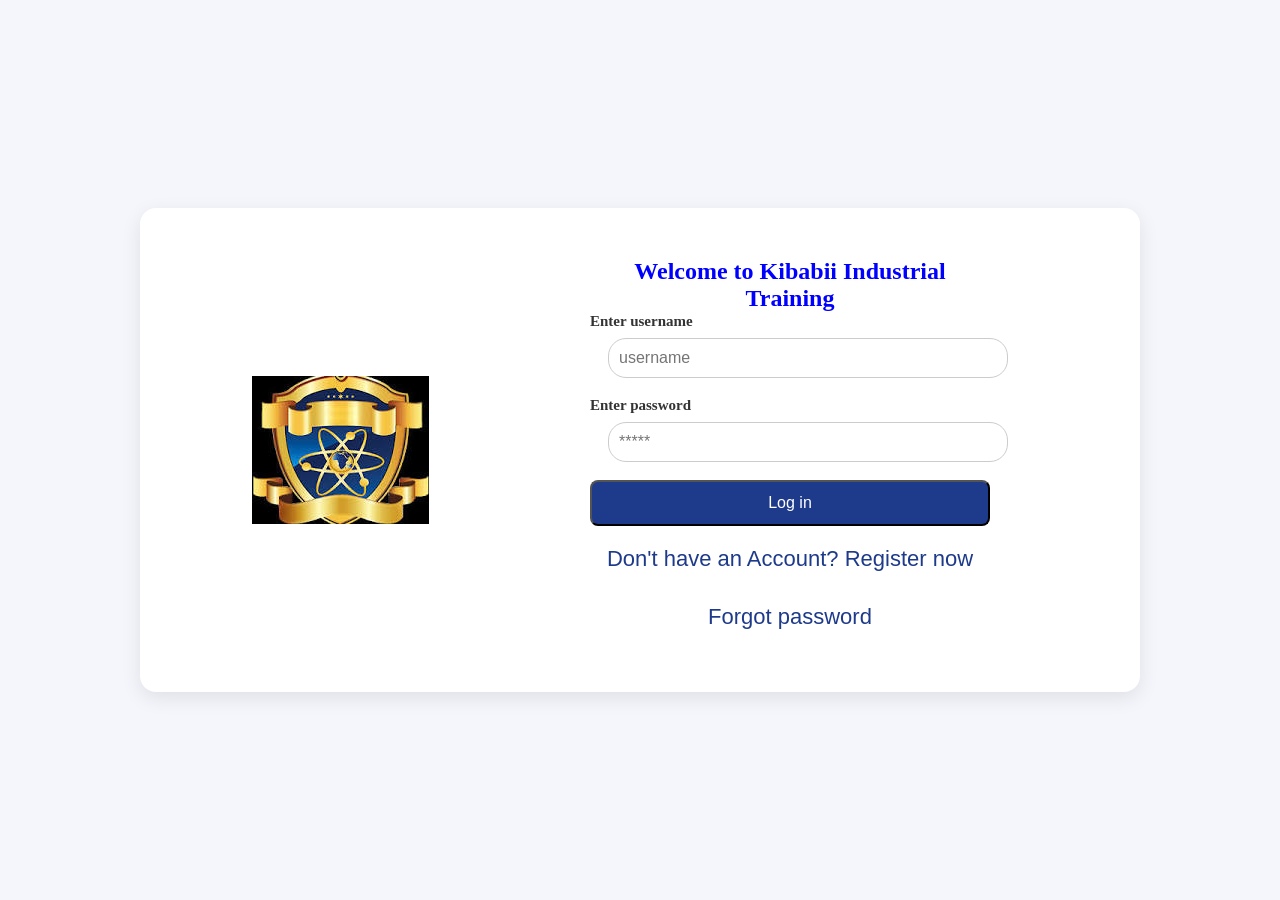
==== index.html @ 0fb34d09 "initial commit" ====
<!DOCTYPE html>
<html lang="en">
<head>
    <meta charset="UTF-8">
    <title>Attendance</title>
    <link rel="stylesheet" type="text/css" href="css/index.css">
</head>
<body>

<div class="main">

    <div class="logo">
        <img src="media/logo.png" alt="logo">
    </div>

    <div class="card">

        <form enctype="multipart/form-data">

            <div class="form-group">
                <h2>Welcome to Kibabii Industrial Training</h2>

                <label class="label"> Enter username</label>
                <input class="input" type="" name="" placeholder="username">
            </div>

            <div class="form-group">
                <label class="label"> Enter password</label>
                <input class="input" type="" password="" placeholder="*****">
            </div>

            <button class="btn-primary"> Log in</button>
            <button class="btn-register" href="register.html"> Don't have an Account? Register now</button>
            <button class="btn-forget" href="reset.html">Forgot password</button>
        </form>

    </div>
</div>
</body>
</html>
---- css/index.css ----
*{
  margin: 0;
  padding: 0;
  box-sizing: border-box;
}
  body{
   background: #f4f6fb;
   color: #333;
   min-height: 100vh;
   display: flex;
   justify-content: center;
   align-items: center;
   padding: 20px;

 }

  .main{
   width: 100%;
   max-width: 1000px;
   display: flex;
   background: white;
   border-radius: 16px;
   overflow: hidden;
   box-shadow: 0 6px 20px rgba(0, 0, 0, 0.09);

  }
  .logo{
   width: 40%;
   display: flex;
   justify-content: center;
   align-items: center;
   padding: 10px;
  }
  .card{
   width: 50%;
   background: white;
   padding: 5%;
  }
  .card h2{
   color: blue;
   text-align: center;
  }
  .form-group{
   margin-bottom: 18px;

  }
  .input{
   width: 100%;
   padding: 12px;
   margin-top: 8px;
   border-radius: 18px;
   border: 1px solid #ccc;
   font-size: 16px;
  }
  .input:focus{
   outline: none;
   border-color: #1e3a8a;
  }
   .btn-primary{
    width: 100%;
    background: #1e3a8a;
    color: white;;
    padding: 12px;
    cursor: pointer;
    border-radius: 8px;
    font-size: 16px;
    transition: 0.3s ease;
   }
  .btn-register{
  background: white;
  color: #1e3a8a;
  padding: 12px;
  width: 100%;
  cursor: pointer;
  border-radius: 8px;
  font-size: 22px;
  transition: 0.3s ease;
  outline: none;
  border: 0px;
  margin-top: 8px;
 }

 .btn-forget {
  background: white;
  color: #1e3a8a;
  padding: 12px;
  width: 100%;
  cursor: pointer;
  border-radius: 8px;
  font-size: 22px;
  transition: 0.3s ease;
  outline: none;
  border: 0px;
  margin-top: 8px;
 }
 .label{
  font-weight: bold;
  font-size: 15px;

 }
 .input{
  padding: 10px;
  margin-left: 18px;


 }
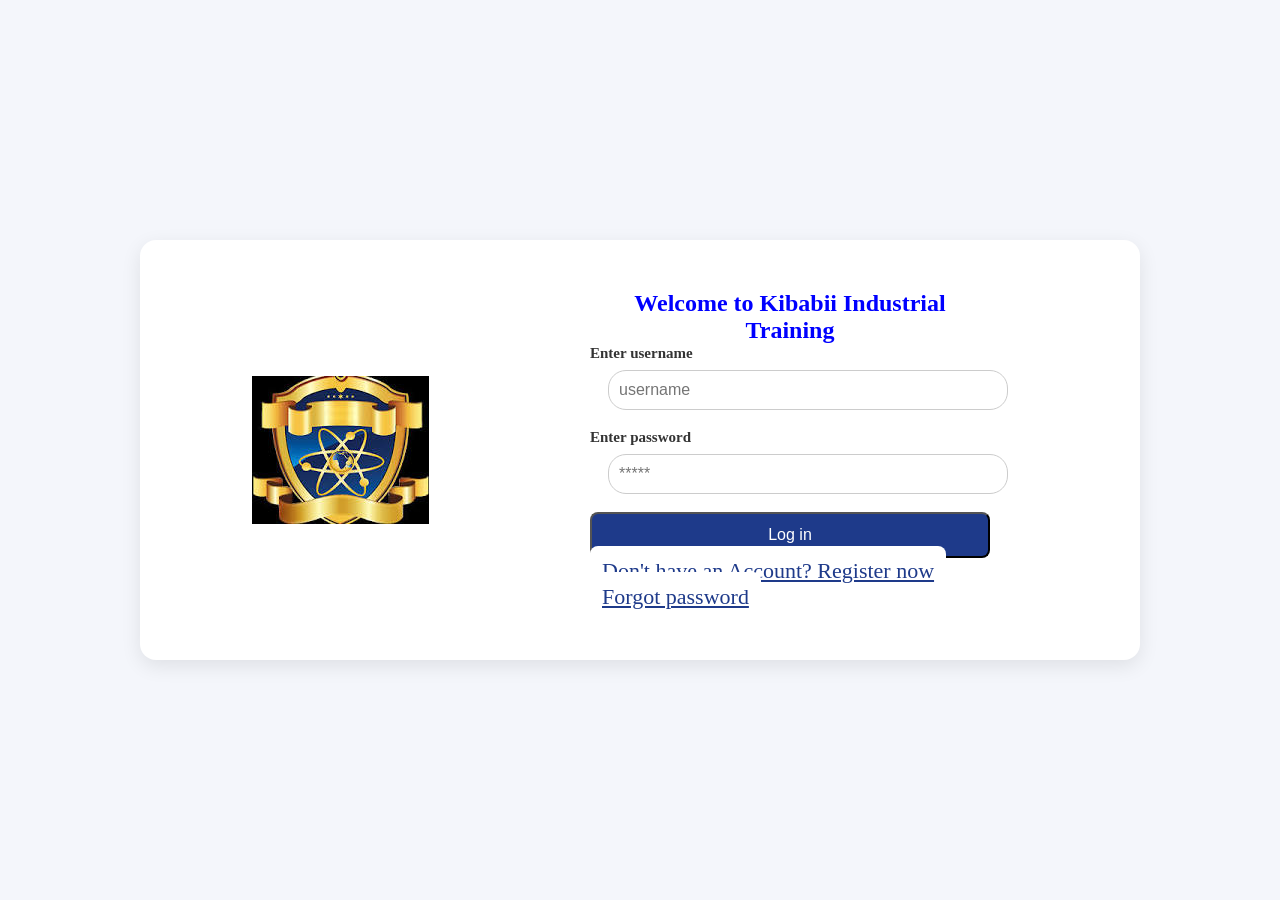
==== commit 1441d115: "Corrected link within the page" ====
--- a/index.html
+++ b/index.html
@@ -30,8 +30,8 @@
             </div>
 
             <button class="btn-primary"> Log in</button>
-            <button class="btn-register" href="register.html"> Don't have an Account? Register now</button>
-            <button class="btn-forget" href="reset.html">Forgot password</button>
+            <a class="btn-register" href="register.html"> Don't have an Account? Register now</a>
+            <a class="btn-forget" href="reset.html">Forgot password</a>
         </form>
 
     </div>
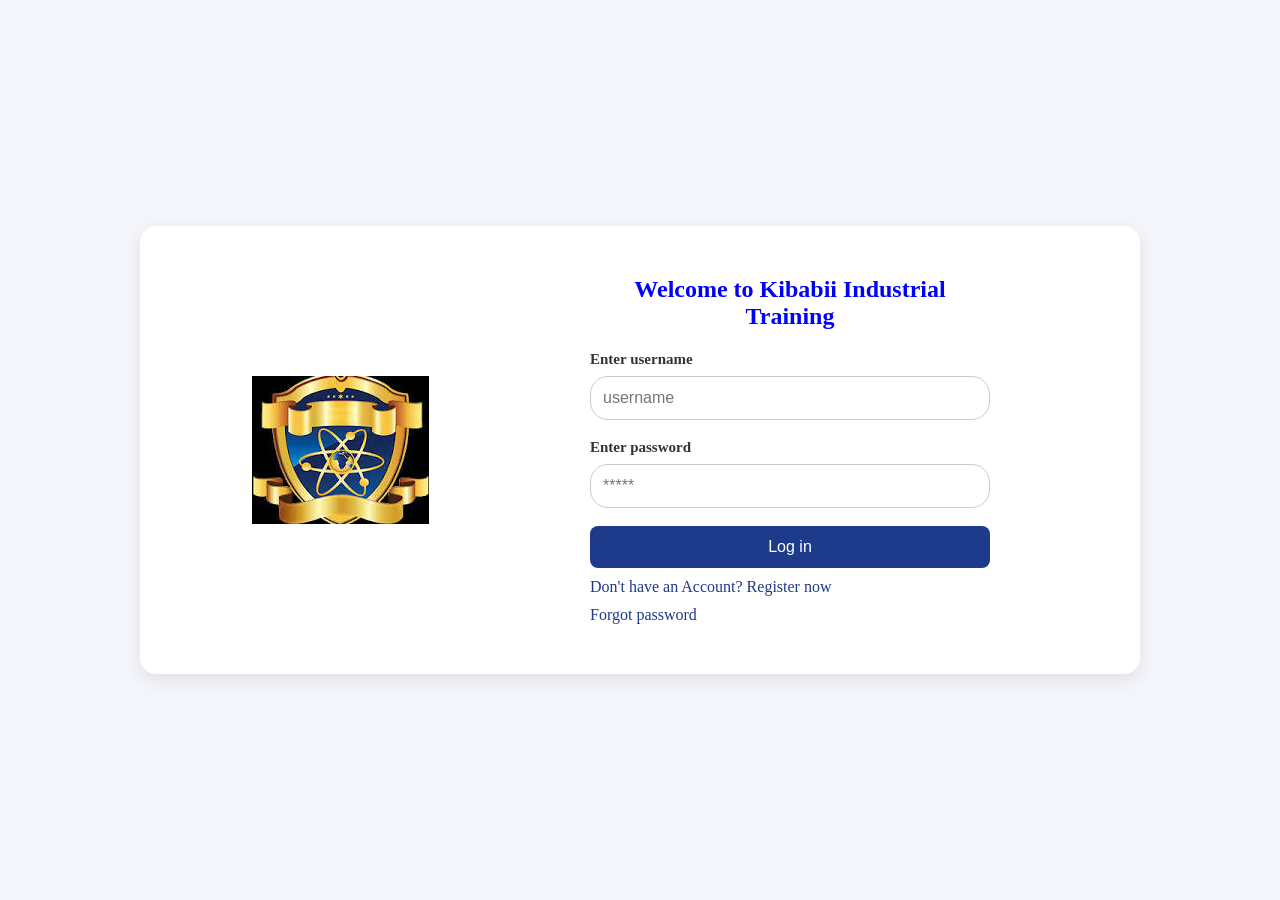
==== commit fac87629: "updated pages to meet the application requirement" ====
--- a/index.html
+++ b/index.html
@@ -2,6 +2,7 @@
 <html lang="en">
 <head>
     <meta charset="UTF-8">
+    <meta name="viewport" content="width=device-width, initial-scale=1.0">
     <title>Attendance</title>
     <link rel="stylesheet" type="text/css" href="css/index.css">
 </head>
@@ -30,7 +31,11 @@
             </div>
 
             <button class="btn-primary"> Log in</button>
-            <a class="btn-register" href="register.html"> Don't have an Account? Register now</a>
+
+            <a
+             class="btn-register" href="register.html"> Don't have an Account? Register now
+            </a>
+
             <a class="btn-forget" href="reset.html">Forgot password</a>
         </form>
 
--- a/css/index.css
+++ b/css/index.css
@@ -1,106 +1,105 @@
- *{
+
+ * {
   margin: 0;
   padding: 0;
   box-sizing: border-box;
-}
-  body{
-   background: #f4f6fb;
-   color: #333;
-   min-height: 100vh;
-   display: flex;
-   justify-content: center;
-   align-items: center;
-   padding: 20px;
-
  }
 
-  .main{
-   width: 100%;
-   max-width: 1000px;
-   display: flex;
-   background: white;
-   border-radius: 16px;
-   overflow: hidden;
-   box-shadow: 0 6px 20px rgba(0, 0, 0, 0.09);
+ body {
+  background: #f4f6fb;
+  color: #333;
+  min-height: 100vh;
+  display: flex;
+  justify-content: center;
+  align-items: center;
+  padding: 20px;
+ }
 
-  }
-  .logo{
-   width: 40%;
-   display: flex;
-   justify-content: center;
-   align-items: center;
-   padding: 10px;
-  }
-  .card{
-   width: 50%;
-   background: white;
-   padding: 5%;
-  }
-  .card h2{
-   color: blue;
-   text-align: center;
-  }
-  .form-group{
-   margin-bottom: 18px;
+ .main {
+  width: 100%;
+  max-width: 1000px;
+  display: flex;
+  background: white;
+  border-radius: 16px;
+  overflow: hidden;
+  box-shadow: 0 6px 20px rgba(0, 0, 0, 0.09);
+ }
 
-  }
-  .input{
-   width: 100%;
-   padding: 12px;
-   margin-top: 8px;
-   border-radius: 18px;
-   border: 1px solid #ccc;
-   font-size: 16px;
-  }
-  .input:focus{
-   outline: none;
-   border-color: #1e3a8a;
-  }
-   .btn-primary{
-    width: 100%;
-    background: #1e3a8a;
-    color: white;;
-    padding: 12px;
-    cursor: pointer;
-    border-radius: 8px;
-    font-size: 16px;
-    transition: 0.3s ease;
-   }
-  .btn-register{
+ .logo {
+  width: 40%;
+  display: flex;
+  justify-content: center;
+  align-items: center;
+  padding: 10px;
+ }
+
+ .logo img {
+  max-width: 100%;
+  height: auto;
+ }
+
+ .card {
+  width: 50%;
   background: white;
-  color: #1e3a8a;
+  padding: 5%;
+ }
+
+ .card h2 {
+  color: blue;
+  text-align: center;
+  margin-bottom: 20px;
+ }
+
+ .form-group {
+  margin-bottom: 18px;
+ }
+
+ .label {
+  font-weight: bold;
+  font-size: 15px;
+ }
+
+ .input {
+  width: 100%;
   padding: 12px;
+  margin-top: 8px;
+  border-radius: 18px;
+  border: 1px solid #ccc;
+  font-size: 16px;
+ }
+
+ .input:focus {
+  outline: none;
+  border-color: #1e3a8a;
+ }
+
+ .btn-primary {
   width: 100%;
+  background: #1e3a8a;
+  color: white;
+  padding: 12px;
   cursor: pointer;
   border-radius: 8px;
-  font-size: 22px;
+  font-size: 16px;
   transition: 0.3s ease;
-  outline: none;
-  border: 0px;
-  margin-top: 8px;
+  border: none;
  }
 
+ .btn-primary:hover {
+  background: #163172;
+ }
+
+ .btn-register,
  .btn-forget {
-  background: white;
+  display: block;
+  text-decoration: none;
   color: #1e3a8a;
-  padding: 12px;
-  width: 100%;
-  cursor: pointer;
-  border-radius: 8px;
-  font-size: 22px;
+  margin-top: 10px;
+  font-size: 16px;
   transition: 0.3s ease;
-  outline: none;
-  border: 0px;
-  margin-top: 8px;
  }
- .label{
-  font-weight: bold;
-  font-size: 15px;
 
+ .btn-register:hover,
+ .btn-forget:hover {
+  text-decoration: underline;
  }
- .input{
-  padding: 10px;
-  margin-left: 18px;
-
-
- }
